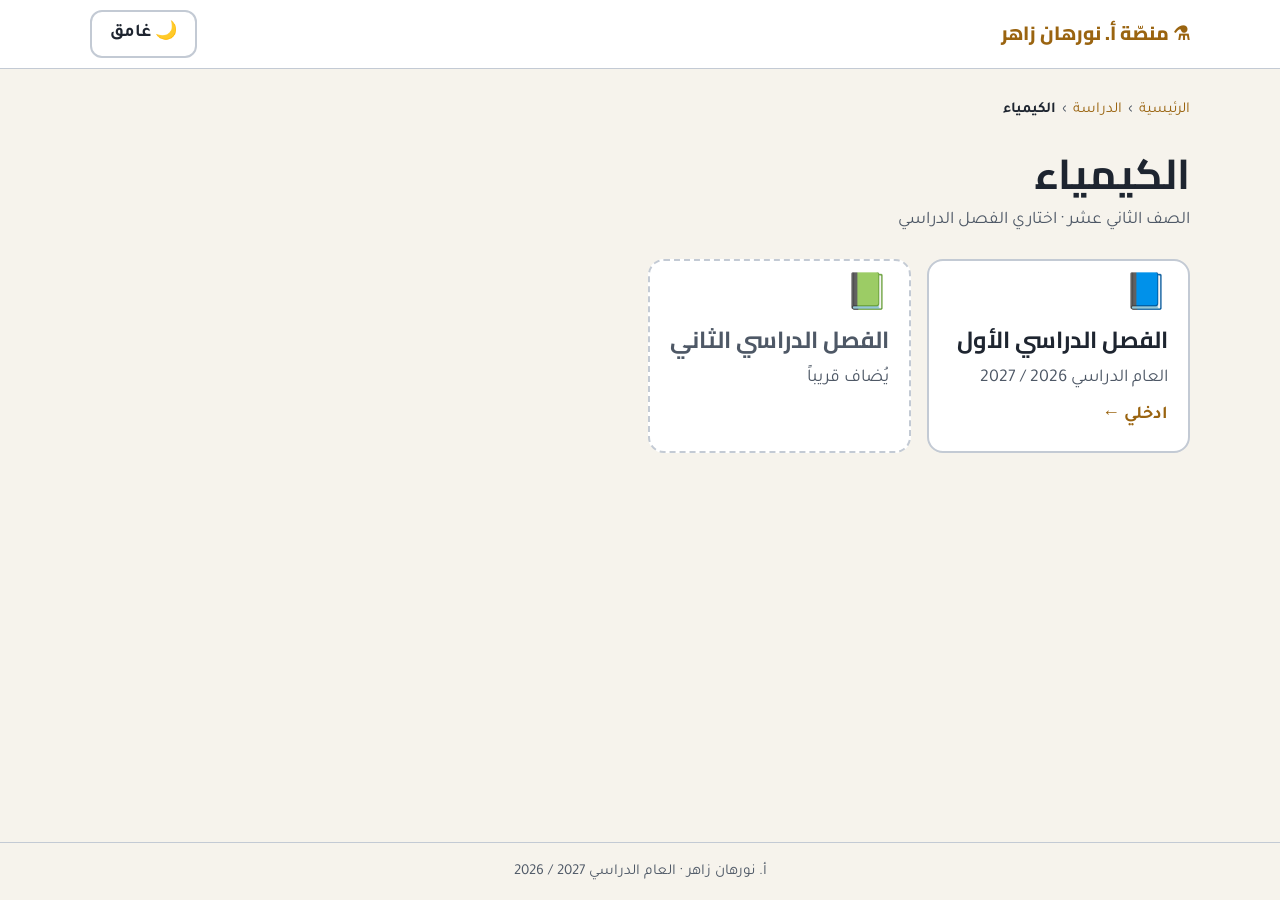
==== chemistry/index.html @ b4ff39a5 "رئيسية نظيفة بزر «الدراسة»، ثم صفحة لكل خطوة: المادة ← الفصل الدراسي ← الوحدة ← الدروس، مع مسار تنقّ" ====
<!doctype html>
<html lang="ar" dir="rtl">
<head>
<meta charset="utf-8">
<meta name="viewport" content="width=device-width, initial-scale=1, viewport-fit=cover">
<title>الكيمياء – الثاني عشر</title>
<link rel="stylesheet" href="https://fonts.googleapis.com/css2?family=Cairo:wght@700;800&family=Tajawal:wght@400;500;700&display=swap">
<link rel="stylesheet" href="../assets/site.css">
<script>try { const t = localStorage.getItem("chem-theme"); if (t) document.documentElement.dataset.theme = t; } catch (e) {}</script>
</head>
<body>
<div class="top gut"><div class="wrap">
  <a class="brand" href="../index.html">⚗ منصّة أ. نورهان زاهر</a>
  <button id="theme" aria-label="بدّلي بين الوضع الفاتح والغامق"></button>
</div></div>
<main class="gut"><div class="wrap">
<nav class="crumbs" aria-label="المسار"><a href="../index.html">الرئيسية</a><span>›</span><a href="../study.html">الدراسة</a><span>›</span><b>الكيمياء</b></nav>
<div class="page-title"><h1>الكيمياء</h1><p>الصف الثاني عشر · اختاري الفصل الدراسي</p></div><div class="cards"><a class="card" href="term1/index.html"><span class="ic">📘</span><h2>الفصل الدراسي الأول</h2><p class="sub">العام الدراسي 2026 / 2027</p><span class="go">ادخلي ←</span></a><div class="card off" aria-disabled="true"><span class="ic">📗</span><h2>الفصل الدراسي الثاني</h2><p class="sub">يُضاف قريباً</p></div></div>
</div></main>
<footer class="gut">أ. نورهان زاهر · العام الدراسي <span class="f">2026 / 2027</span></footer>
<script src="../assets/theme.js"></script>
</body>
</html>
---- assets/site.css ----
/* منصّة دروس: كل صفحة خطوة واحدة في الشجرة، ببطاقات كبيرة واضحة */
:root {
  --ink: #1C222C; --panel: #272E3A; --panel2: #313948; --line: #4A5568;
  --fg: #F3F0EA; --muted: #C5CCD6; --gold: #E0A93A; --teal: #22A091; --on-gold: #1C222C;
  --display: "Cairo", "Tajawal", "Segoe UI", Tahoma, sans-serif;
  --body: "Tajawal", "Segoe UI", Tahoma, sans-serif;
  color-scheme: dark;
}
@media (prefers-color-scheme: light) { :root:not([data-theme="dark"]) {
  --ink: #F6F3EC; --panel: #FFFFFF; --panel2: #E9EDF2; --line: #C3CAD4; --fg: #1E2530; --muted: #4E5866;
  --gold: #9A6410; --teal: #12796C; --on-gold: #FFFFFF; color-scheme: light; } }
:root[data-theme="light"] {
  --ink: #F6F3EC; --panel: #FFFFFF; --panel2: #E9EDF2; --line: #C3CAD4; --fg: #1E2530; --muted: #4E5866;
  --gold: #9A6410; --teal: #12796C; --on-gold: #FFFFFF; color-scheme: light; }
* { box-sizing: border-box; }
html, body { background: var(--ink); color: var(--fg); margin: 0; }
body { font-family: var(--body); font-size: 18px; line-height: 1.65; direction: rtl; min-height: 100vh; display: flex; flex-direction: column; }
[hidden] { display: none !important; }
.gut { padding-left: max(16px, env(safe-area-inset-left, 0px)); padding-right: max(16px, env(safe-area-inset-right, 0px)); }
.wrap { max-width: 1100px; margin: 0 auto; width: 100%; }
a { color: inherit; }
.f { unicode-bidi: isolate; direction: ltr; display: inline-block; }
h1, h2, h3 { font-family: var(--display); margin: 0; line-height: 1.35; text-wrap: balance; }
p { margin: 0; }
button, .btn { font: inherit; font-weight: 700; min-height: 48px; padding: 6px 18px; border-radius: 12px; cursor: pointer; border: 2px solid var(--line); background: transparent; color: var(--fg); text-decoration: none; display: inline-flex; align-items: center; gap: 8px; }
button:hover, .btn:hover { border-color: var(--gold); }
:focus-visible { outline: 3px solid var(--gold); outline-offset: 2px; }
.btn.gold { background: var(--gold); border-color: var(--gold); color: var(--on-gold); }
.top { background: var(--panel); border-bottom: 1px solid var(--line); padding-block: 10px; }
.top .wrap { display: flex; flex-wrap: wrap; gap: 10px 16px; align-items: center; justify-content: space-between; }
.brand { font-family: var(--display); font-weight: 800; color: var(--gold); font-size: 1.2rem; text-decoration: none; }
.teacher { color: var(--muted); }
main { flex: 1; padding-block: 28px 48px; }
main .wrap { display: grid; gap: 24px; }
.crumbs { display: flex; flex-wrap: wrap; gap: 6px; align-items: center; color: var(--muted); font-size: .95rem; }
.crumbs a { color: var(--gold); text-decoration: none; }
.crumbs a:hover { text-decoration: underline; }
.crumbs b { color: var(--fg); }
.page-title h1 { font-size: clamp(1.8rem, 4vw, 2.6rem); }
.page-title p { color: var(--muted); font-size: 1.1rem; margin-top: 4px; }
.cards { display: grid; grid-template-columns: repeat(auto-fill, minmax(260px, 1fr)); gap: 16px; }
.card { background: var(--panel); border: 2px solid var(--line); border-radius: 16px; padding: 20px; display: grid; gap: 8px; text-decoration: none; align-content: start; min-height: 150px; }
a.card:hover { border-color: var(--gold); transform: translateY(-2px); }
@media (prefers-reduced-motion: no-preference) { a.card { transition: transform .15s ease, border-color .15s ease; } }
.card .ic { font-size: 2.2rem; line-height: 1; }
.card h2 { font-size: 1.45rem; }
.card .sub { color: var(--muted); }
.card .go { color: var(--gold); font-weight: 700; margin-top: auto; }
.card.off { border-style: dashed; color: var(--muted); cursor: default; }
.card.off h2 { color: var(--muted); }
.chip { justify-self: start; border: 1px solid var(--line); border-radius: 999px; padding: 1px 12px; font-size: .9rem; color: var(--muted); }
.chip.teal { background: var(--teal); border-color: var(--teal); color: #fff; }
.lesson.live { border-color: var(--gold); background: var(--panel2); grid-column: 1 / -1; }
.live-head { display: flex; flex-wrap: wrap; gap: 8px 14px; align-items: center; justify-content: space-between; }
.badges { display: flex; flex-wrap: wrap; gap: 8px; }
.periods { display: grid; grid-template-columns: repeat(4, minmax(0, 1fr)); gap: 10px; }
@media (max-width: 860px) { .periods { grid-template-columns: repeat(2, minmax(0, 1fr)); } }
@media (max-width: 460px) { .periods { grid-template-columns: 1fr; } }
.period { display: grid; gap: 4px; background: var(--panel); border: 2px solid var(--line); border-radius: 12px; padding: 10px 12px; text-decoration: none; min-width: 0; }
.period:hover { border-color: var(--gold); }
.period .pn { font-family: var(--display); font-weight: 800; color: var(--gold); }
.period .pd { font-size: .9rem; color: var(--muted); }
.hero { display: grid; justify-items: center; text-align: center; gap: 22px; padding-block: 6vh 4vh; }
.hero h1 { font-size: clamp(2.2rem, 6vw, 3.6rem); }
.hero h1 span { color: var(--gold); }
.hero .lead { color: var(--muted); font-size: 1.2rem; max-width: 46ch; }
.tiles { display: flex; gap: 10px; direction: ltr; flex-wrap: wrap; justify-content: center; }
.tile { width: 72px; height: 80px; border-radius: 12px; background: var(--c); color: #1C222C; display: grid; grid-template-rows: auto 1fr; padding: 4px 7px; }
.tile small { text-align: left; font-size: .72rem; font-weight: 700; }
.tile b { font-family: var(--display); font-size: 1.8rem; line-height: 1; align-self: center; text-align: center; }
.big { font-size: 1.4rem; padding: 12px 40px; min-height: 64px; border-radius: 16px; }
.note { color: var(--muted); text-align: center; }
footer { border-top: 1px solid var(--line); padding-block: 16px; color: var(--muted); text-align: center; font-size: .95rem; }
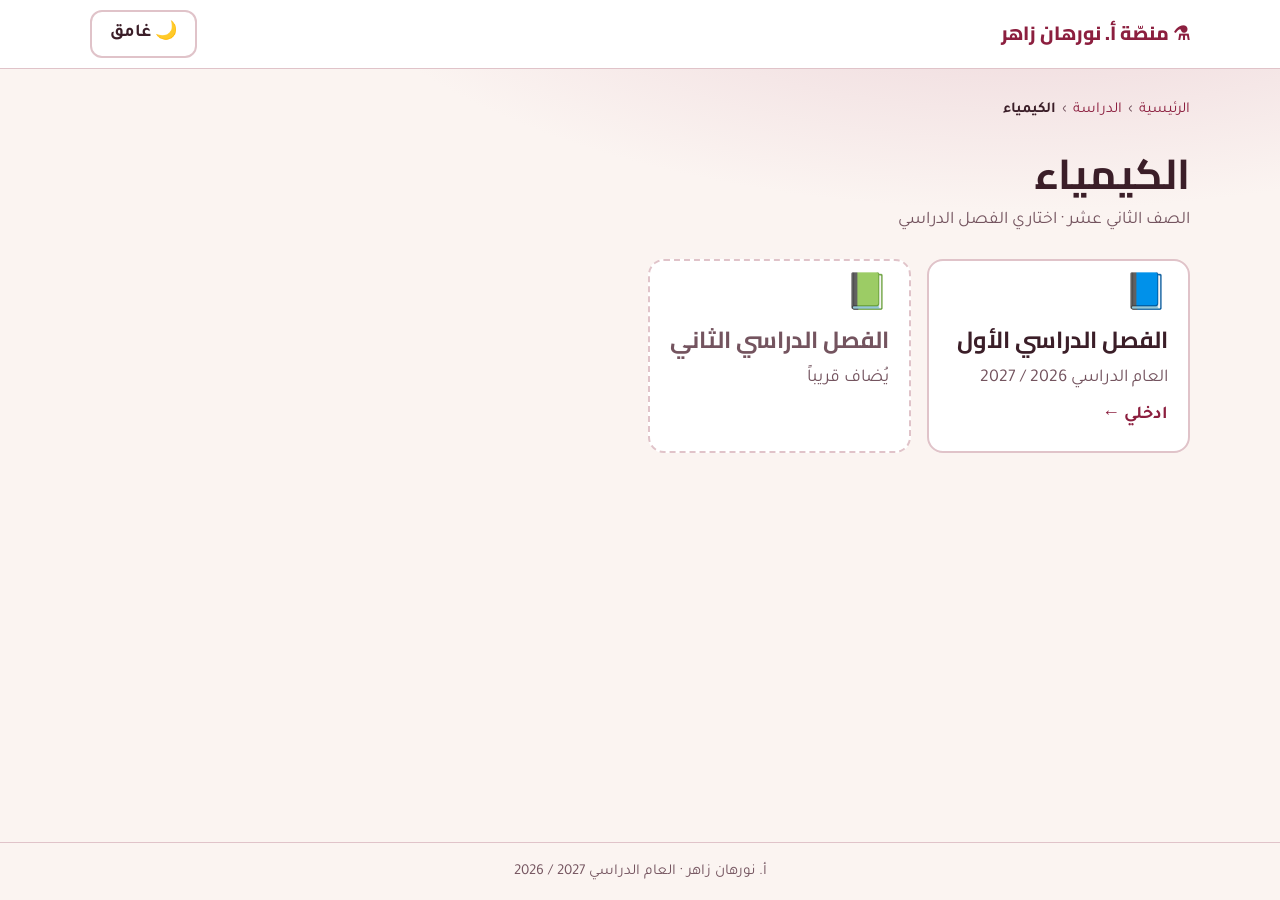
==== commit ecea3269: "ألوان المنصّة من صورة المعلّمة (عنّابي ووردي وكريمي) والوضع الفاتح افتراضياً، وصورة المعلّمة في الرئ" ====
--- a/chemistry/index.html
+++ b/chemistry/index.html
@@ -6,7 +6,7 @@
 <title>الكيمياء – الثاني عشر</title>
 <link rel="stylesheet" href="https://fonts.googleapis.com/css2?family=Cairo:wght@700;800&family=Tajawal:wght@400;500;700&display=swap">
 <link rel="stylesheet" href="../assets/site.css">
-<script>try { const t = localStorage.getItem("chem-theme"); if (t) document.documentElement.dataset.theme = t; } catch (e) {}</script>
+<script>try { document.documentElement.dataset.theme = localStorage.getItem("chem-theme") || "light"; } catch (e) { document.documentElement.dataset.theme = "light"; }</script>
 </head>
 <body>
 <div class="top gut"><div class="wrap">
--- a/assets/site.css
+++ b/assets/site.css
@@ -1,17 +1,16 @@
 /* منصّة دروس: كل صفحة خطوة واحدة في الشجرة، ببطاقات كبيرة واضحة */
 :root {
-  --ink: #1C222C; --panel: #272E3A; --panel2: #313948; --line: #4A5568;
-  --fg: #F3F0EA; --muted: #C5CCD6; --gold: #E0A93A; --teal: #22A091; --on-gold: #1C222C;
+  --ink: #FBF4F1; --panel: #FFFFFF; --panel2: #F5E6E8; --line: #E0C3C9;
+  --fg: #3B1E28; --muted: #74545F; --gold: #8C1F3F; --teal: #A14A63; --on-gold: #FFFFFF; --rose: #E9CDD3; --brass: #B8925A;
   --display: "Cairo", "Tajawal", "Segoe UI", Tahoma, sans-serif;
   --body: "Tajawal", "Segoe UI", Tahoma, sans-serif;
+  color-scheme: light;
+}
+:root[data-theme="dark"] {
+  --ink: #24161B; --panel: #33212A; --panel2: #432C37; --line: #6A4A57;
+  --fg: #F8ECEF; --muted: #D6BFC6; --gold: #E6A9B9; --teal: #A8546C; --on-gold: #24161B; --rose: #4A2F3B; --brass: #D7B57E;
   color-scheme: dark;
 }
-@media (prefers-color-scheme: light) { :root:not([data-theme="dark"]) {
-  --ink: #F6F3EC; --panel: #FFFFFF; --panel2: #E9EDF2; --line: #C3CAD4; --fg: #1E2530; --muted: #4E5866;
-  --gold: #9A6410; --teal: #12796C; --on-gold: #FFFFFF; color-scheme: light; } }
-:root[data-theme="light"] {
-  --ink: #F6F3EC; --panel: #FFFFFF; --panel2: #E9EDF2; --line: #C3CAD4; --fg: #1E2530; --muted: #4E5866;
-  --gold: #9A6410; --teal: #12796C; --on-gold: #FFFFFF; color-scheme: light; }
 * { box-sizing: border-box; }
 html, body { background: var(--ink); color: var(--fg); margin: 0; }
 body { font-family: var(--body); font-size: 18px; line-height: 1.65; direction: rtl; min-height: 100vh; display: flex; flex-direction: column; }
@@ -70,4 +69,14 @@
 .tile b { font-family: var(--display); font-size: 1.8rem; line-height: 1; align-self: center; text-align: center; }
 .big { font-size: 1.4rem; padding: 12px 40px; min-height: 64px; border-radius: 16px; }
 .note { color: var(--muted); text-align: center; }
+.hero2 { display: grid; grid-template-columns: 1fr 1.25fr; gap: 28px; align-items: center; padding-block: 3vh; }
+@media (max-width: 860px) { .hero2 { grid-template-columns: 1fr; } .hero-img { order: -1; } }
+.hero-text { display: grid; gap: 18px; justify-items: start; }
+.hero-text h1 { font-size: clamp(2.1rem, 4.6vw, 3.3rem); }
+.hero-text h1 span { color: var(--gold); }
+.hero-text .lead { color: var(--muted); font-size: 1.2rem; max-width: 40ch; }
+.eyebrow { border: 1.5px solid var(--brass); color: var(--gold); background: var(--panel); border-radius: 999px; padding: 3px 16px; font-weight: 700; }
+.hero-img { margin: 0; border-radius: 28px; overflow: hidden; box-shadow: 0 18px 40px rgba(140, 31, 63, .18); border: 6px solid var(--panel); }
+.hero-img img { display: block; width: 100%; height: auto; }
+body { background: radial-gradient(1200px 500px at 80% -10%, var(--rose), transparent 60%), var(--ink); }
 footer { border-top: 1px solid var(--line); padding-block: 16px; color: var(--muted); text-align: center; font-size: .95rem; }
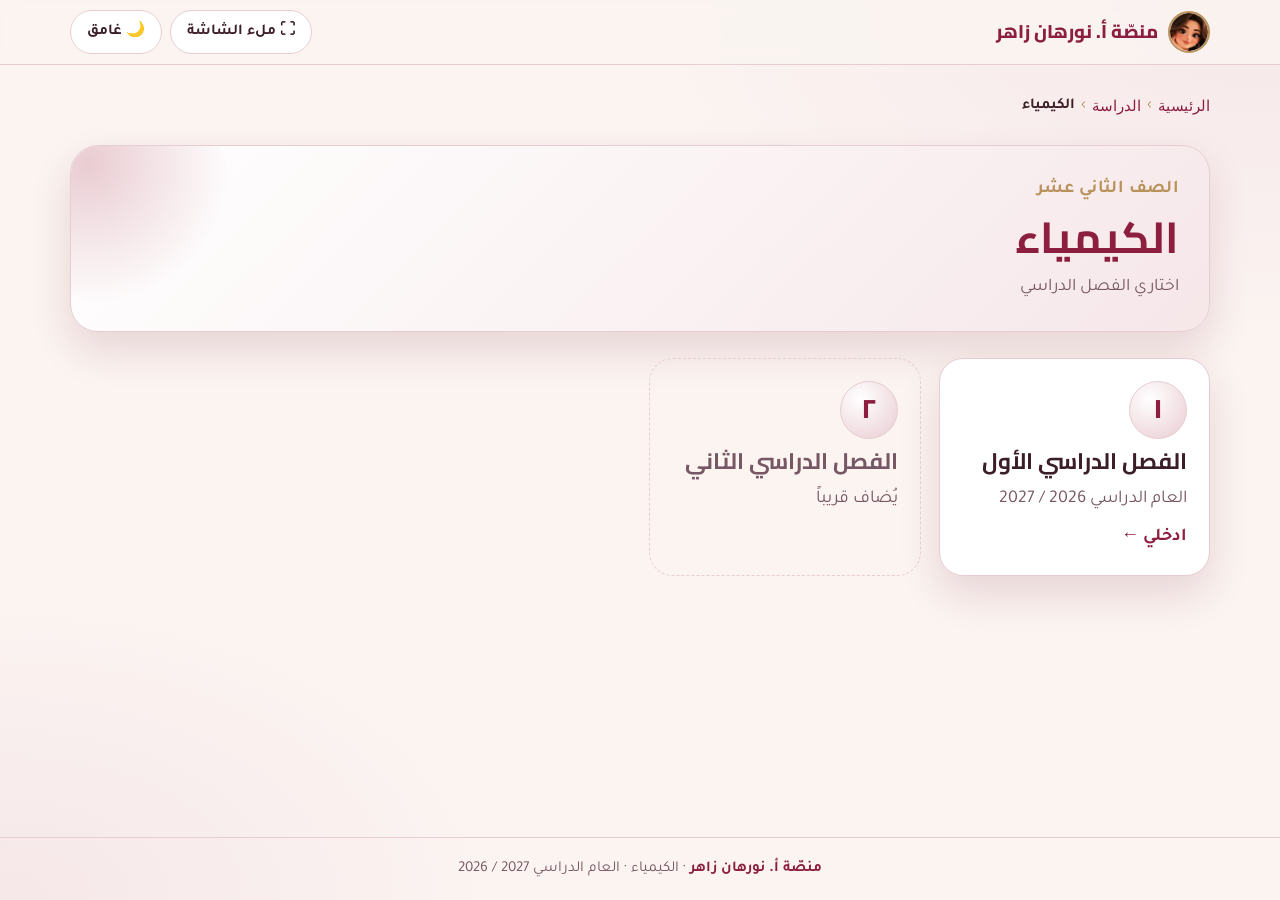
==== commit aa6be02a: "تصميم جديد للمنصّة: الشخصية مقصوصة ومدموجة في الرئيسية داخل قوس وردي مع فقاعات زجاجية لرموز الكيمياء" ====
--- a/chemistry/index.html
+++ b/chemistry/index.html
@@ -4,20 +4,22 @@
 <meta charset="utf-8">
 <meta name="viewport" content="width=device-width, initial-scale=1, viewport-fit=cover">
 <title>الكيمياء – الثاني عشر</title>
+<meta name="theme-color" content="#8C1F3F">
+<link rel="icon" href="../assets/avatar.webp">
 <link rel="stylesheet" href="https://fonts.googleapis.com/css2?family=Cairo:wght@700;800&family=Tajawal:wght@400;500;700&display=swap">
 <link rel="stylesheet" href="../assets/site.css">
 <script>try { document.documentElement.dataset.theme = localStorage.getItem("chem-theme") || "light"; } catch (e) { document.documentElement.dataset.theme = "light"; }</script>
 </head>
 <body>
-<div class="top gut"><div class="wrap">
-  <a class="brand" href="../index.html">⚗ منصّة أ. نورهان زاهر</a>
-  <button id="theme" aria-label="بدّلي بين الوضع الفاتح والغامق"></button>
-</div></div>
+<header class="top gut"><div class="wrap">
+  <a class="brand" href="../index.html"><img src="../assets/avatar.webp" alt="" width="42" height="42">منصّة أ. نورهان زاهر</a>
+  <div class="tools"><button class="tbtn" id="fs" type="button">⛶ ملء الشاشة</button><button class="tbtn" id="theme" type="button" aria-label="بدّلي بين الوضع الفاتح والغامق"></button></div>
+</div></header>
 <main class="gut"><div class="wrap">
-<nav class="crumbs" aria-label="المسار"><a href="../index.html">الرئيسية</a><span>›</span><a href="../study.html">الدراسة</a><span>›</span><b>الكيمياء</b></nav>
-<div class="page-title"><h1>الكيمياء</h1><p>الصف الثاني عشر · اختاري الفصل الدراسي</p></div><div class="cards"><a class="card" href="term1/index.html"><span class="ic">📘</span><h2>الفصل الدراسي الأول</h2><p class="sub">العام الدراسي 2026 / 2027</p><span class="go">ادخلي ←</span></a><div class="card off" aria-disabled="true"><span class="ic">📗</span><h2>الفصل الدراسي الثاني</h2><p class="sub">يُضاف قريباً</p></div></div>
+<nav class="crumbs" aria-label="المسار"><a href="../index.html">الرئيسية</a><span class="sep">›</span><a href="../study.html">الدراسة</a><span class="sep">›</span><b>الكيمياء</b></nav>
+<div class="page-head"><span class="kick">الصف الثاني عشر</span><h1>الكيمياء</h1><p>اختاري الفصل الدراسي</p></div><div class="cards"><a class="card" href="term1/index.html"><span class="ic">١</span><h2>الفصل الدراسي الأول</h2><p class="sub">العام الدراسي 2026 / 2027</p><span class="go">ادخلي ←</span></a><div class="card off" aria-disabled="true"><span class="ic">٢</span><h2>الفصل الدراسي الثاني</h2><p class="sub">يُضاف قريباً</p></div></div>
 </div></main>
-<footer class="gut">أ. نورهان زاهر · العام الدراسي <span class="f">2026 / 2027</span></footer>
+<footer class="gut"><b>منصّة أ. نورهان زاهر</b> · الكيمياء · العام الدراسي <span class="f">2026 / 2027</span></footer>
 <script src="../assets/theme.js"></script>
 </body>
 </html>
--- a/assets/site.css
+++ b/assets/site.css
@@ -1,82 +1,127 @@
-/* منصّة دروس: كل صفحة خطوة واحدة في الشجرة، ببطاقات كبيرة واضحة */
+/* هوية المنصّة: كريمي دافئ، عنّابي للعناوين والأزرار، وردي غبار للمساحات، ونحاسي للمسات الصغيرة */
 :root {
-  --ink: #FBF4F1; --panel: #FFFFFF; --panel2: #F5E6E8; --line: #E0C3C9;
-  --fg: #3B1E28; --muted: #74545F; --gold: #8C1F3F; --teal: #A14A63; --on-gold: #FFFFFF; --rose: #E9CDD3; --brass: #B8925A;
+  --ink: #FBF4F1; --paper: #FFFFFF; --blush: #F6E7E9; --rose: #E9CCD2; --mauve: #C98E9C;
+  --line: #E6CDD2; --fg: #3B1E28; --muted: #765763; --wine: #8C1F3F; --wine-2: #6E1631; --brass: #B8925A;
+  --on-wine: #FFFFFF; --glass: rgba(255,255,255,.55); --shadow: 0 18px 40px rgba(110, 22, 49, .14);
   --display: "Cairo", "Tajawal", "Segoe UI", Tahoma, sans-serif;
   --body: "Tajawal", "Segoe UI", Tahoma, sans-serif;
   color-scheme: light;
 }
 :root[data-theme="dark"] {
-  --ink: #24161B; --panel: #33212A; --panel2: #432C37; --line: #6A4A57;
-  --fg: #F8ECEF; --muted: #D6BFC6; --gold: #E6A9B9; --teal: #A8546C; --on-gold: #24161B; --rose: #4A2F3B; --brass: #D7B57E;
+  --ink: #22141A; --paper: #301E26; --blush: #3B2530; --rose: #55313F; --mauve: #A86D7D;
+  --line: #5A3B47; --fg: #F8ECEF; --muted: #D8C0C7; --wine: #E8A9B8; --wine-2: #F2C3CE; --brass: #D9B77F;
+  --on-wine: #22141A; --glass: rgba(255,255,255,.08); --shadow: 0 18px 40px rgba(0,0,0,.35);
   color-scheme: dark;
 }
 * { box-sizing: border-box; }
-html, body { background: var(--ink); color: var(--fg); margin: 0; }
-body { font-family: var(--body); font-size: 18px; line-height: 1.65; direction: rtl; min-height: 100vh; display: flex; flex-direction: column; }
+html, body { margin: 0; color: var(--fg); background: var(--ink); }
+body { font-family: var(--body); font-size: 18px; line-height: 1.7; direction: rtl; min-height: 100vh; display: flex; flex-direction: column;
+  background: radial-gradient(900px 480px at 100% 0%, var(--blush), transparent 70%), radial-gradient(700px 420px at 0% 100%, var(--blush), transparent 70%), var(--ink); }
 [hidden] { display: none !important; }
 .gut { padding-left: max(16px, env(safe-area-inset-left, 0px)); padding-right: max(16px, env(safe-area-inset-right, 0px)); }
-.wrap { max-width: 1100px; margin: 0 auto; width: 100%; }
+.wrap { max-width: 1140px; margin: 0 auto; width: 100%; }
 a { color: inherit; }
 .f { unicode-bidi: isolate; direction: ltr; display: inline-block; }
-h1, h2, h3 { font-family: var(--display); margin: 0; line-height: 1.35; text-wrap: balance; }
+h1, h2, h3 { font-family: var(--display); margin: 0; line-height: 1.3; text-wrap: balance; }
 p { margin: 0; }
-button, .btn { font: inherit; font-weight: 700; min-height: 48px; padding: 6px 18px; border-radius: 12px; cursor: pointer; border: 2px solid var(--line); background: transparent; color: var(--fg); text-decoration: none; display: inline-flex; align-items: center; gap: 8px; }
-button:hover, .btn:hover { border-color: var(--gold); }
-:focus-visible { outline: 3px solid var(--gold); outline-offset: 2px; }
-.btn.gold { background: var(--gold); border-color: var(--gold); color: var(--on-gold); }
-.top { background: var(--panel); border-bottom: 1px solid var(--line); padding-block: 10px; }
+:focus-visible { outline: 3px solid var(--brass); outline-offset: 3px; }
+
+/* الأزرار */
+.btn, .tbtn { font: inherit; font-weight: 700; cursor: pointer; text-decoration: none; display: inline-flex; align-items: center; justify-content: center; gap: 8px; border-radius: 999px; }
+.btn { min-height: 52px; padding: 8px 26px; border: 0; background: var(--wine); color: var(--on-wine); box-shadow: 0 10px 24px rgba(140, 31, 63, .25); }
+.btn:hover { background: var(--wine-2); }
+@media (prefers-reduced-motion: no-preference) { .btn { transition: transform .15s ease, background .15s ease; } .btn:hover { transform: translateY(-2px); } }
+.btn.big { min-height: 62px; padding: 10px 40px; font-size: 1.3rem; }
+.tbtn { min-height: 44px; padding: 4px 16px; border: 1.5px solid var(--line); background: var(--paper); color: var(--fg); font-size: .95rem; }
+.tbtn:hover { border-color: var(--wine); color: var(--wine); }
+
+/* الشريط العلوي */
+.top { position: sticky; top: 0; z-index: 5; padding-block: 10px; background: color-mix(in srgb, var(--ink) 82%, transparent); backdrop-filter: blur(10px); border-bottom: 1px solid var(--line); }
 .top .wrap { display: flex; flex-wrap: wrap; gap: 10px 16px; align-items: center; justify-content: space-between; }
-.brand { font-family: var(--display); font-weight: 800; color: var(--gold); font-size: 1.2rem; text-decoration: none; }
-.teacher { color: var(--muted); }
-main { flex: 1; padding-block: 28px 48px; }
-main .wrap { display: grid; gap: 24px; }
+.brand { display: inline-flex; align-items: center; gap: 10px; text-decoration: none; font-family: var(--display); font-weight: 800; color: var(--wine); font-size: 1.15rem; }
+.brand img { width: 42px; height: 42px; border-radius: 50%; border: 2px solid var(--brass); background: var(--blush); }
+.tools { display: flex; gap: 8px; }
+
+main { flex: 1; padding-block: 28px 56px; }
+main .wrap { display: grid; gap: 26px; }
+
+/* مسار التنقّل */
 .crumbs { display: flex; flex-wrap: wrap; gap: 6px; align-items: center; color: var(--muted); font-size: .95rem; }
-.crumbs a { color: var(--gold); text-decoration: none; }
+.crumbs a { color: var(--wine); text-decoration: none; font-weight: 500; }
 .crumbs a:hover { text-decoration: underline; }
 .crumbs b { color: var(--fg); }
-.page-title h1 { font-size: clamp(1.8rem, 4vw, 2.6rem); }
-.page-title p { color: var(--muted); font-size: 1.1rem; margin-top: 4px; }
-.cards { display: grid; grid-template-columns: repeat(auto-fill, minmax(260px, 1fr)); gap: 16px; }
-.card { background: var(--panel); border: 2px solid var(--line); border-radius: 16px; padding: 20px; display: grid; gap: 8px; text-decoration: none; align-content: start; min-height: 150px; }
-a.card:hover { border-color: var(--gold); transform: translateY(-2px); }
-@media (prefers-reduced-motion: no-preference) { a.card { transition: transform .15s ease, border-color .15s ease; } }
-.card .ic { font-size: 2.2rem; line-height: 1; }
-.card h2 { font-size: 1.45rem; }
+.crumbs .sep { color: var(--brass); }
+
+/* رأس الصفحات الداخلية */
+.page-head { position: relative; overflow: hidden; border-radius: 28px; padding: 28px 30px; background: linear-gradient(135deg, var(--paper), var(--blush)); border: 1px solid var(--line); box-shadow: var(--shadow); display: grid; gap: 6px; }
+.page-head::after { content: ""; position: absolute; inset-inline-end: -60px; top: -60px; width: 220px; height: 220px; border-radius: 50%; background: radial-gradient(circle at 35% 35%, var(--rose), transparent 70%); }
+.page-head .kick { color: var(--brass); font-weight: 700; letter-spacing: .02em; position: relative; }
+.page-head h1 { font-size: clamp(1.9rem, 4vw, 2.7rem); color: var(--wine); position: relative; }
+.page-head p { color: var(--muted); font-size: 1.1rem; position: relative; }
+
+/* البطاقات */
+.cards { display: grid; grid-template-columns: repeat(auto-fill, minmax(270px, 1fr)); gap: 18px; }
+.card { position: relative; background: var(--paper); border: 1px solid var(--line); border-radius: 24px; padding: 22px; display: grid; gap: 8px; text-decoration: none; align-content: start; min-height: 170px; box-shadow: var(--shadow); }
+a.card:hover { border-color: var(--wine); }
+@media (prefers-reduced-motion: no-preference) { a.card { transition: transform .18s ease, border-color .18s ease; } a.card:hover { transform: translateY(-4px); } }
+.card .ic { width: 58px; height: 58px; border-radius: 50%; display: grid; place-items: center; font-size: 1.7rem; background: radial-gradient(circle at 35% 30%, var(--paper), var(--rose)); border: 1px solid var(--line); font-family: var(--display); font-weight: 800; color: var(--wine); }
+.card h2 { font-size: 1.4rem; color: var(--fg); }
 .card .sub { color: var(--muted); }
-.card .go { color: var(--gold); font-weight: 700; margin-top: auto; }
-.card.off { border-style: dashed; color: var(--muted); cursor: default; }
+.card .go { color: var(--wine); font-weight: 700; margin-top: auto; }
+.card.off { box-shadow: none; background: transparent; border: 1.5px dashed var(--line); color: var(--muted); }
 .card.off h2 { color: var(--muted); }
-.chip { justify-self: start; border: 1px solid var(--line); border-radius: 999px; padding: 1px 12px; font-size: .9rem; color: var(--muted); }
-.chip.teal { background: var(--teal); border-color: var(--teal); color: #fff; }
-.lesson.live { border-color: var(--gold); background: var(--panel2); grid-column: 1 / -1; }
-.live-head { display: flex; flex-wrap: wrap; gap: 8px 14px; align-items: center; justify-content: space-between; }
+.chip { justify-self: start; border: 1px solid var(--line); border-radius: 999px; padding: 1px 12px; font-size: .88rem; color: var(--muted); background: var(--paper); }
+.chip.wine { background: var(--wine); border-color: var(--wine); color: var(--on-wine); }
+
+/* بطاقة الدرس المتاح */
+.lesson.live { grid-column: 1 / -1; background: linear-gradient(135deg, var(--paper), var(--blush)); border: 1.5px solid var(--wine); gap: 14px; }
+.live-head { display: flex; flex-wrap: wrap; gap: 10px 14px; align-items: center; justify-content: space-between; }
 .badges { display: flex; flex-wrap: wrap; gap: 8px; }
-.periods { display: grid; grid-template-columns: repeat(4, minmax(0, 1fr)); gap: 10px; }
+.periods { display: grid; grid-template-columns: repeat(4, minmax(0, 1fr)); gap: 12px; }
 @media (max-width: 860px) { .periods { grid-template-columns: repeat(2, minmax(0, 1fr)); } }
 @media (max-width: 460px) { .periods { grid-template-columns: 1fr; } }
-.period { display: grid; gap: 4px; background: var(--panel); border: 2px solid var(--line); border-radius: 12px; padding: 10px 12px; text-decoration: none; min-width: 0; }
-.period:hover { border-color: var(--gold); }
-.period .pn { font-family: var(--display); font-weight: 800; color: var(--gold); }
-.period .pd { font-size: .9rem; color: var(--muted); }
-.hero { display: grid; justify-items: center; text-align: center; gap: 22px; padding-block: 6vh 4vh; }
-.hero h1 { font-size: clamp(2.2rem, 6vw, 3.6rem); }
-.hero h1 span { color: var(--gold); }
-.hero .lead { color: var(--muted); font-size: 1.2rem; max-width: 46ch; }
-.tiles { display: flex; gap: 10px; direction: ltr; flex-wrap: wrap; justify-content: center; }
-.tile { width: 72px; height: 80px; border-radius: 12px; background: var(--c); color: #1C222C; display: grid; grid-template-rows: auto 1fr; padding: 4px 7px; }
-.tile small { text-align: left; font-size: .72rem; font-weight: 700; }
-.tile b { font-family: var(--display); font-size: 1.8rem; line-height: 1; align-self: center; text-align: center; }
-.big { font-size: 1.4rem; padding: 12px 40px; min-height: 64px; border-radius: 16px; }
+.period { display: grid; gap: 2px; background: var(--paper); border: 1px solid var(--line); border-radius: 18px; padding: 12px 14px; text-decoration: none; min-width: 0; }
+.period:hover { border-color: var(--wine); }
+.period .pn { font-family: var(--display); font-weight: 800; color: var(--wine); }
+.period .pd { font-size: .9rem; color: var(--brass); font-weight: 700; }
 .note { color: var(--muted); text-align: center; }
-.hero2 { display: grid; grid-template-columns: 1fr 1.25fr; gap: 28px; align-items: center; padding-block: 3vh; }
-@media (max-width: 860px) { .hero2 { grid-template-columns: 1fr; } .hero-img { order: -1; } }
-.hero-text { display: grid; gap: 18px; justify-items: start; }
-.hero-text h1 { font-size: clamp(2.1rem, 4.6vw, 3.3rem); }
-.hero-text h1 span { color: var(--gold); }
-.hero-text .lead { color: var(--muted); font-size: 1.2rem; max-width: 40ch; }
-.eyebrow { border: 1.5px solid var(--brass); color: var(--gold); background: var(--panel); border-radius: 999px; padding: 3px 16px; font-weight: 700; }
-.hero-img { margin: 0; border-radius: 28px; overflow: hidden; box-shadow: 0 18px 40px rgba(140, 31, 63, .18); border: 6px solid var(--panel); }
-.hero-img img { display: block; width: 100%; height: auto; }
-body { background: radial-gradient(1200px 500px at 80% -10%, var(--rose), transparent 60%), var(--ink); }
-footer { border-top: 1px solid var(--line); padding-block: 16px; color: var(--muted); text-align: center; font-size: .95rem; }
+
+/* الرئيسية */
+.hero { display: grid; grid-template-columns: 1fr 1.05fr; gap: 24px; align-items: center; min-height: calc(100vh - 210px); }
+@media (max-width: 900px) { .hero { grid-template-columns: 1fr; min-height: 0; } .art { order: -1; } }
+.hero-text { display: grid; gap: 20px; justify-items: start; position: relative; z-index: 1; }
+.eyebrow { display: inline-flex; gap: 8px; align-items: center; border: 1.5px solid var(--brass); color: var(--wine); background: var(--paper); border-radius: 999px; padding: 4px 16px; font-weight: 700; }
+.eyebrow::before { content: "✦"; color: var(--brass); }
+.hero h1 { font-size: clamp(2.3rem, 5vw, 3.7rem); line-height: 1.2; }
+.hero h1 .accent { color: var(--wine); display: block; }
+.hero .lead { color: var(--muted); font-size: 1.22rem; max-width: 38ch; }
+.features { display: flex; flex-wrap: wrap; gap: 10px; }
+.features span { background: var(--glass); border: 1px solid var(--line); border-radius: 999px; padding: 4px 14px; font-size: .95rem; color: var(--fg); backdrop-filter: blur(6px); }
+
+.art { position: relative; aspect-ratio: 1 / 1; width: 100%; max-width: 600px; justify-self: center; }
+.arch { position: absolute; inset: 20% 16% 9% 16%; border-radius: 50% 50% 46% 46%; background: radial-gradient(circle at 50% 35%, var(--mauve), var(--wine-2) 120%); opacity: .9; box-shadow: inset 0 -30px 60px rgba(0,0,0,.08); }
+:root[data-theme="dark"] .arch { background: radial-gradient(circle at 50% 35%, #8F4A5E, #3B1B27 120%); }
+.orbit { position: absolute; inset: 0; width: 100%; height: 100%; }
+.girl { position: absolute; z-index: 1; bottom: 5%; left: 50%; width: 74%; height: auto; transform: translateX(-50%); filter: drop-shadow(0 20px 30px rgba(110,22,49,.18)); }
+.ground { position: absolute; left: 6%; right: 6%; bottom: 2%; height: 18%; background: radial-gradient(ellipse at 50% 30%, var(--ink) 30%, transparent 70%); }
+.bub { position: absolute; z-index: 2; width: 18%; aspect-ratio: 1; border-radius: 50%; display: grid; place-items: center;
+  background: radial-gradient(circle at 30% 25%, rgba(255,255,255,.95), rgba(255,255,255,.35) 55%, rgba(233,204,210,.45));
+  border: 1px solid rgba(255,255,255,.8); box-shadow: 0 10px 24px rgba(110,22,49,.12); }
+:root[data-theme="dark"] .bub { background: radial-gradient(circle at 30% 25%, rgba(255,255,255,.22), rgba(255,255,255,.06) 60%); border-color: rgba(255,255,255,.18); }
+.bub svg { width: 62%; height: 62%; }
+.b1 { top: 8%; right: 6%; } .b2 { top: 0%; left: 41%; width: 16%; } .b3 { top: 10%; left: 5%; }
+.b4 { top: 48%; left: 0%; width: 15%; } .b5 { top: 44%; right: 0%; width: 16%; }
+.spark { position: absolute; z-index: 2; color: var(--brass); font-size: 1.3rem; }
+.s1 { top: 30%; right: 22%; } .s2 { top: 22%; left: 24%; font-size: 1rem; } .s3 { bottom: 34%; right: 3%; } .s4 { top: 6%; left: 30%; font-size: .9rem; }
+@media (prefers-reduced-motion: no-preference) {
+  .bub { animation: float 6s ease-in-out infinite; }
+  .b2 { animation-delay: -1.2s; } .b3 { animation-delay: -2.4s; } .b4 { animation-delay: -3.6s; } .b5 { animation-delay: -4.8s; }
+  .spark { animation: twinkle 3s ease-in-out infinite; } .s2 { animation-delay: -1s; } .s3 { animation-delay: -2s; }
+  .hero-text > * { animation: rise .7s ease both; } .hero-text > *:nth-child(2) { animation-delay: .08s; } .hero-text > *:nth-child(3) { animation-delay: .16s; } .hero-text > *:nth-child(4) { animation-delay: .24s; } .hero-text > *:nth-child(5) { animation-delay: .32s; }
+}
+@keyframes float { 0%, 100% { transform: translateY(0) } 50% { transform: translateY(-12px) } }
+@keyframes twinkle { 0%, 100% { opacity: .35; transform: scale(.85) } 50% { opacity: 1; transform: scale(1.1) } }
+@keyframes rise { from { opacity: 0; transform: translateY(14px) } to { opacity: 1; transform: none } }
+
+footer { padding-block: 18px; color: var(--muted); text-align: center; font-size: .95rem; border-top: 1px solid var(--line); }
+footer b { color: var(--wine); }
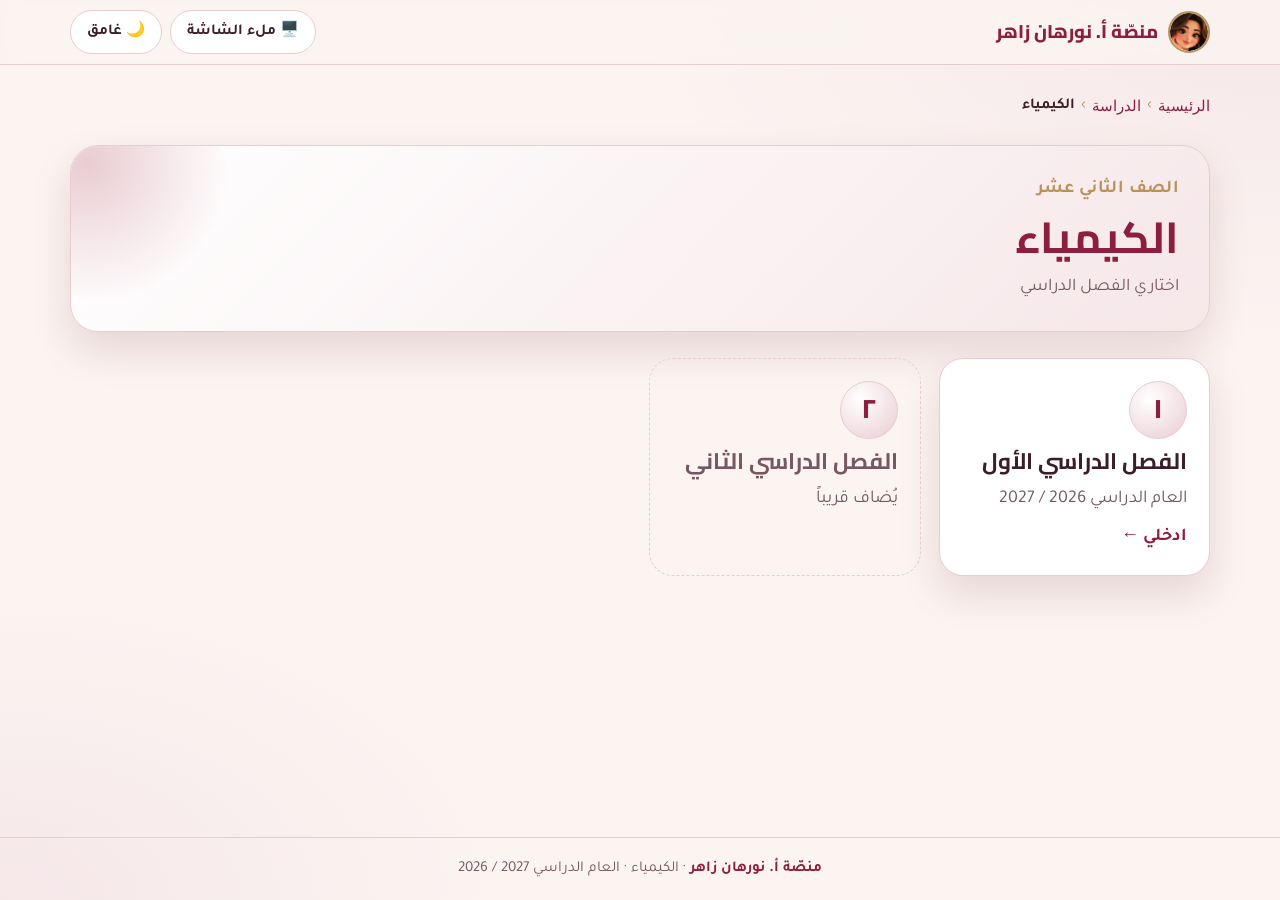
==== commit f0683ec3: "استبدال رموز ⛶ و↗ و↙ (تظهر مربّعاً فارغاً على بعض الأجهزة) بـ🖥️ و← في أزرار ملء الشاشة وبنك الأسئلة " ====
--- a/chemistry/index.html
+++ b/chemistry/index.html
@@ -13,7 +13,7 @@
 <body>
 <header class="top gut"><div class="wrap">
   <a class="brand" href="../index.html"><img src="../assets/avatar.webp" alt="" width="42" height="42">منصّة أ. نورهان زاهر</a>
-  <div class="tools"><button class="tbtn" id="fs" type="button">⛶ ملء الشاشة</button><button class="tbtn" id="theme" type="button" aria-label="بدّلي بين الوضع الفاتح والغامق"></button></div>
+  <div class="tools"><button class="tbtn" id="fs" type="button">🖥️ ملء الشاشة</button><button class="tbtn" id="theme" type="button" aria-label="بدّلي بين الوضع الفاتح والغامق"></button></div>
 </div></header>
 <main class="gut"><div class="wrap">
 <nav class="crumbs" aria-label="المسار"><a href="../index.html">الرئيسية</a><span class="sep">›</span><a href="../study.html">الدراسة</a><span class="sep">›</span><b>الكيمياء</b></nav>
--- a/assets/site.css
+++ b/assets/site.css
@@ -123,5 +123,10 @@
 @keyframes twinkle { 0%, 100% { opacity: .35; transform: scale(.85) } 50% { opacity: 1; transform: scale(1.1) } }
 @keyframes rise { from { opacity: 0; transform: translateY(14px) } to { opacity: 1; transform: none } }
 
+.actions { display: flex; flex-wrap: wrap; gap: 12px; }
+.btn.ghost { background: var(--paper); color: var(--wine); border: 1.5px solid var(--wine); box-shadow: none; }
+.btn.ghost:hover { background: var(--blush); }
+.embed { border-radius: 24px; overflow: hidden; border: 1px solid var(--line); box-shadow: var(--shadow); background: var(--paper); }
+.embed iframe { display: block; width: 100%; height: min(78vh, 900px); border: 0; }
 footer { padding-block: 18px; color: var(--muted); text-align: center; font-size: .95rem; border-top: 1px solid var(--line); }
 footer b { color: var(--wine); }
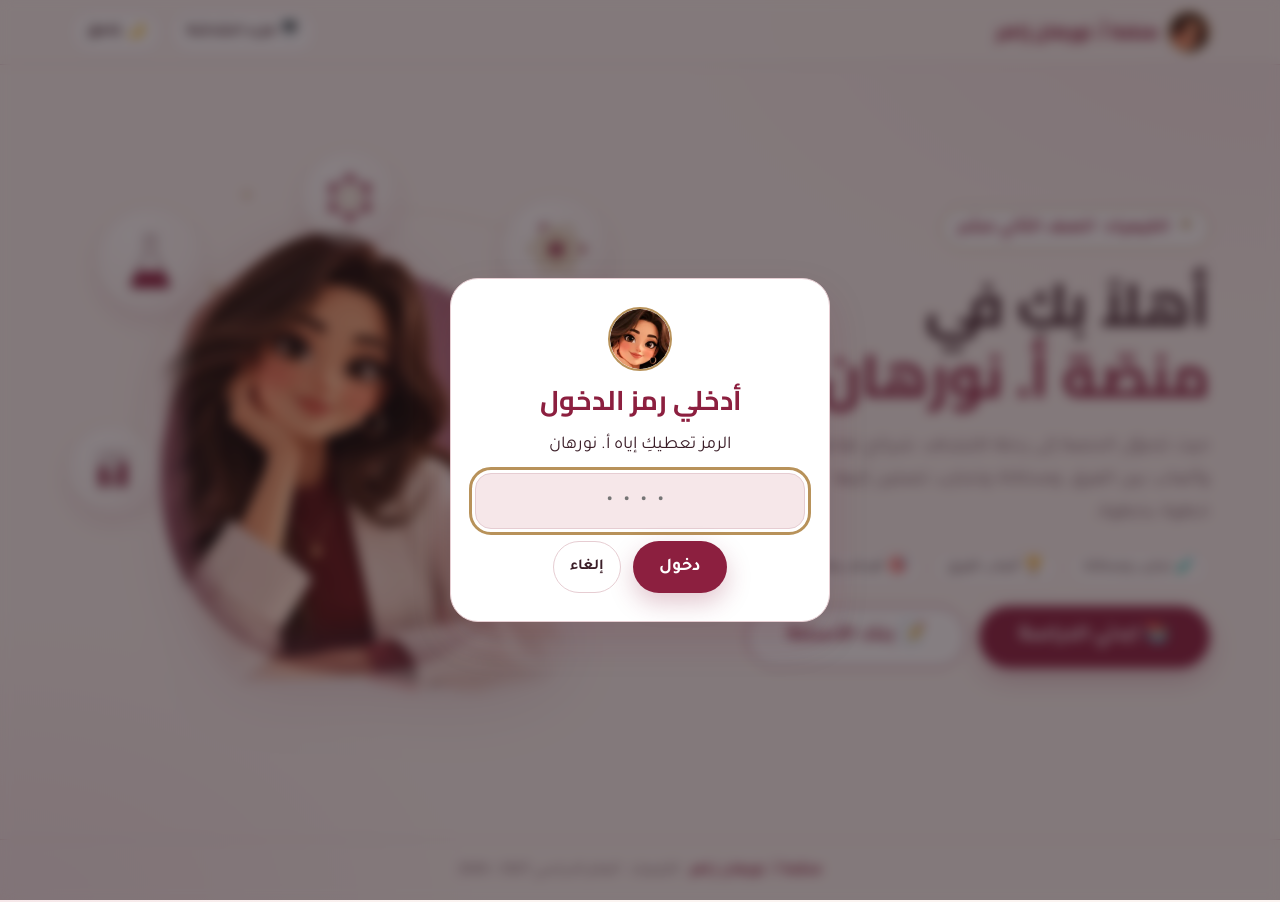
==== commit 691ad62c: "رمز دخول للمنصّة (2026): زرّا «ابدئي الدراسة» و«بنك الأسئلة» في الرئيسية يفتحان نافذة الرمز، وكل الص" ====
--- a/chemistry/index.html
+++ b/chemistry/index.html
@@ -8,6 +8,7 @@
 <link rel="icon" href="../assets/avatar.webp">
 <link rel="stylesheet" href="https://fonts.googleapis.com/css2?family=Cairo:wght@700;800&family=Tajawal:wght@400;500;700&display=swap">
 <link rel="stylesheet" href="../assets/site.css">
+<script src="../assets/gate.js" data-root="../"></script>
 <script>try { document.documentElement.dataset.theme = localStorage.getItem("chem-theme") || "light"; } catch (e) { document.documentElement.dataset.theme = "light"; }</script>
 </head>
 <body>
--- a/assets/site.css
+++ b/assets/site.css
@@ -128,5 +128,14 @@
 .btn.ghost:hover { background: var(--blush); }
 .embed { border-radius: 24px; overflow: hidden; border: 1px solid var(--line); box-shadow: var(--shadow); background: var(--paper); }
 .embed iframe { display: block; width: 100%; height: min(78vh, 900px); border: 0; }
+.lock { position: fixed; inset: 0; z-index: 50; display: grid; place-items: center; padding: 16px; background: rgba(34, 20, 26, .55); backdrop-filter: blur(6px); }
+.lock-card { background: var(--paper); border: 1px solid var(--line); border-radius: 28px; padding: 28px 24px; width: min(380px, 100%); display: grid; gap: 12px; justify-items: center; text-align: center; box-shadow: var(--shadow); }
+.lock-card img { width: 64px; height: 64px; border-radius: 50%; border: 2px solid var(--brass); }
+.lock-card h2 { color: var(--wine); }
+.lock-card input { font: inherit; font-size: 1.6rem; letter-spacing: .4em; text-align: center; width: 100%; min-height: 56px; border-radius: 16px; border: 1.5px solid var(--line); background: var(--blush); color: var(--fg); direction: ltr; }
+.lock-card input:focus { outline: 3px solid var(--brass); }
+.lock-err { color: #C24A33; font-weight: 700; }
+.shake { animation: shake .35s; }
+@keyframes shake { 25% { transform: translateX(-8px) } 75% { transform: translateX(8px) } }
 footer { padding-block: 18px; color: var(--muted); text-align: center; font-size: .95rem; border-top: 1px solid var(--line); }
 footer b { color: var(--wine); }
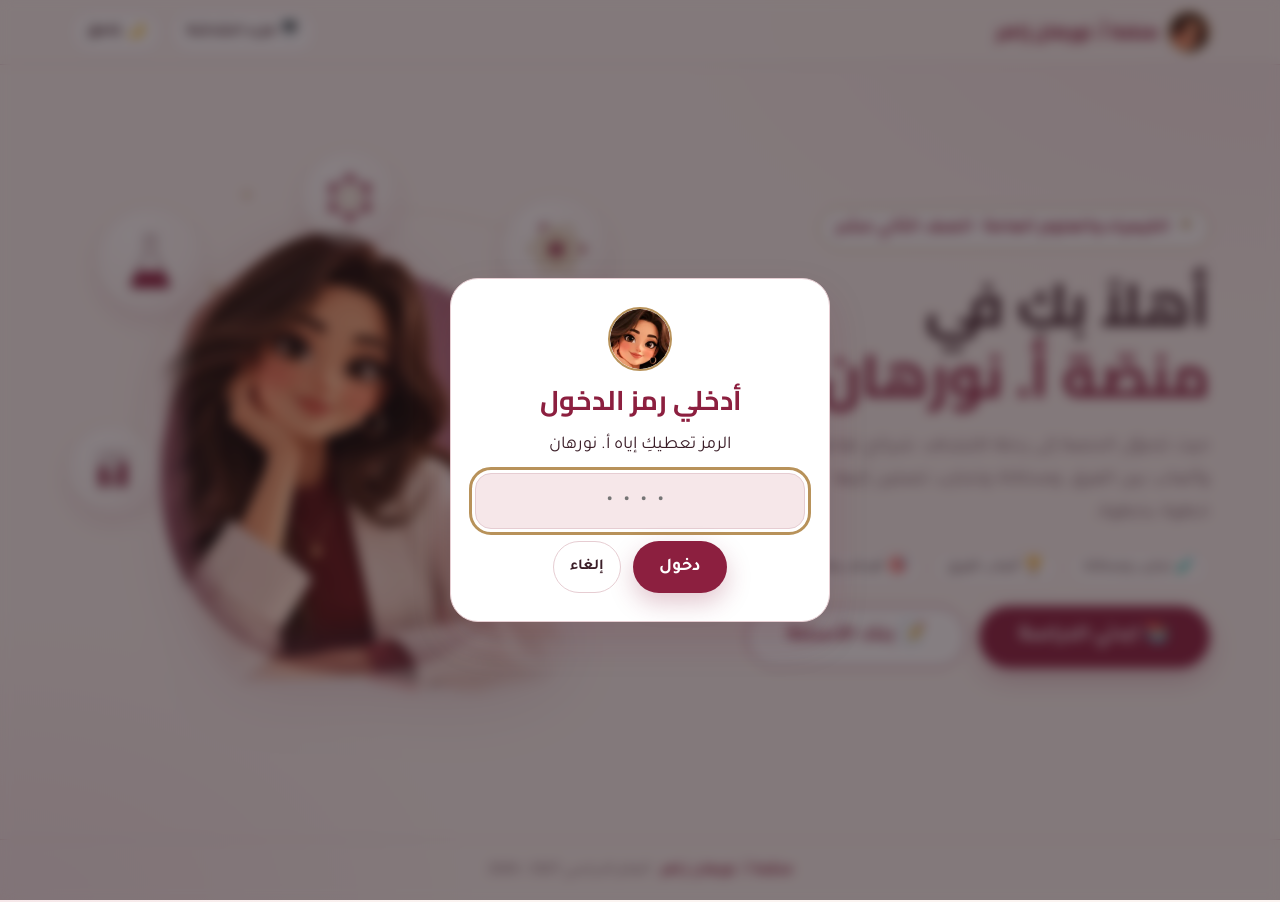
==== commit 205262e2: "مادة جديدة: العلوم العامة بهوية خضراء مزرقة، مع صفحاتها (الفصل الأول ← الوحدة الرابعة: المواد في تكن" ====
--- a/chemistry/index.html
+++ b/chemistry/index.html
@@ -18,9 +18,9 @@
 </div></header>
 <main class="gut"><div class="wrap">
 <nav class="crumbs" aria-label="المسار"><a href="../index.html">الرئيسية</a><span class="sep">›</span><a href="../study.html">الدراسة</a><span class="sep">›</span><b>الكيمياء</b></nav>
-<div class="page-head"><span class="kick">الصف الثاني عشر</span><h1>الكيمياء</h1><p>اختاري الفصل الدراسي</p></div><div class="cards"><a class="card" href="term1/index.html"><span class="ic">١</span><h2>الفصل الدراسي الأول</h2><p class="sub">العام الدراسي 2026 / 2027</p><span class="go">ادخلي ←</span></a><div class="card off" aria-disabled="true"><span class="ic">٢</span><h2>الفصل الدراسي الثاني</h2><p class="sub">يُضاف قريباً</p></div></div>
+<div class="page-head"><span class="kick">الصف الثاني عشر</span><h1>الكيمياء</h1><p>اختاري الفصل الدراسي</p></div><div class="cards"><a class="card " href="term1/index.html"><span class="ic">١</span><h2>الفصل الدراسي الأول</h2><p class="sub">العام الدراسي 2026 / 2027</p><span class="go">ادخلي ←</span></a><div class="card off" aria-disabled="true"><span class="ic">٢</span><h2>الفصل الدراسي الثاني</h2><p class="sub">يُضاف قريباً</p></div></div>
 </div></main>
-<footer class="gut"><b>منصّة أ. نورهان زاهر</b> · الكيمياء · العام الدراسي <span class="f">2026 / 2027</span></footer>
+<footer class="gut"><b>منصّة أ. نورهان زاهر</b> · العام الدراسي <span class="f">2026 / 2027</span></footer>
 <script src="../assets/theme.js"></script>
 </body>
 </html>
--- a/assets/site.css
+++ b/assets/site.css
@@ -137,5 +137,18 @@
 .lock-err { color: #C24A33; font-weight: 700; }
 .shake { animation: shake .35s; }
 @keyframes shake { 25% { transform: translateX(-8px) } 75% { transform: translateX(8px) } }
+/* مادة العلوم: هوية خضراء مزرقة بالمكوّنات نفسها */
+:root[data-subject="science"] {
+  --ink: #F3F8F7; --paper: #FFFFFF; --blush: #E3F1EF; --rose: #C5E3DF; --mauve: #6FB1AB;
+  --line: #CDE2DE; --fg: #16302F; --muted: #4D6967; --wine: #0E6B6A; --wine-2: #0A5150; --brass: #C9883A;
+  --on-wine: #FFFFFF; --shadow: 0 18px 40px rgba(14, 107, 106, .14);
+}
+:root[data-subject="science"][data-theme="dark"] {
+  --ink: #0F1E1E; --paper: #162A2A; --blush: #1C3535; --rose: #24494A; --mauve: #5FA39D;
+  --line: #2E5050; --fg: #E8F5F3; --muted: #B5CFCC; --wine: #7FD3C8; --wine-2: #A6E3DA; --brass: #E0A75A;
+  --on-wine: #0F1E1E; --shadow: 0 18px 40px rgba(0,0,0,.35);
+}
+.card.sci { border-top: 5px solid #0E6B6A; } .card.sci .ic { background: radial-gradient(circle at 35% 30%, #fff, #C5E3DF); color: #0E6B6A; }
+.card.chem { border-top: 5px solid #8C1F3F; }
 footer { padding-block: 18px; color: var(--muted); text-align: center; font-size: .95rem; border-top: 1px solid var(--line); }
 footer b { color: var(--wine); }
